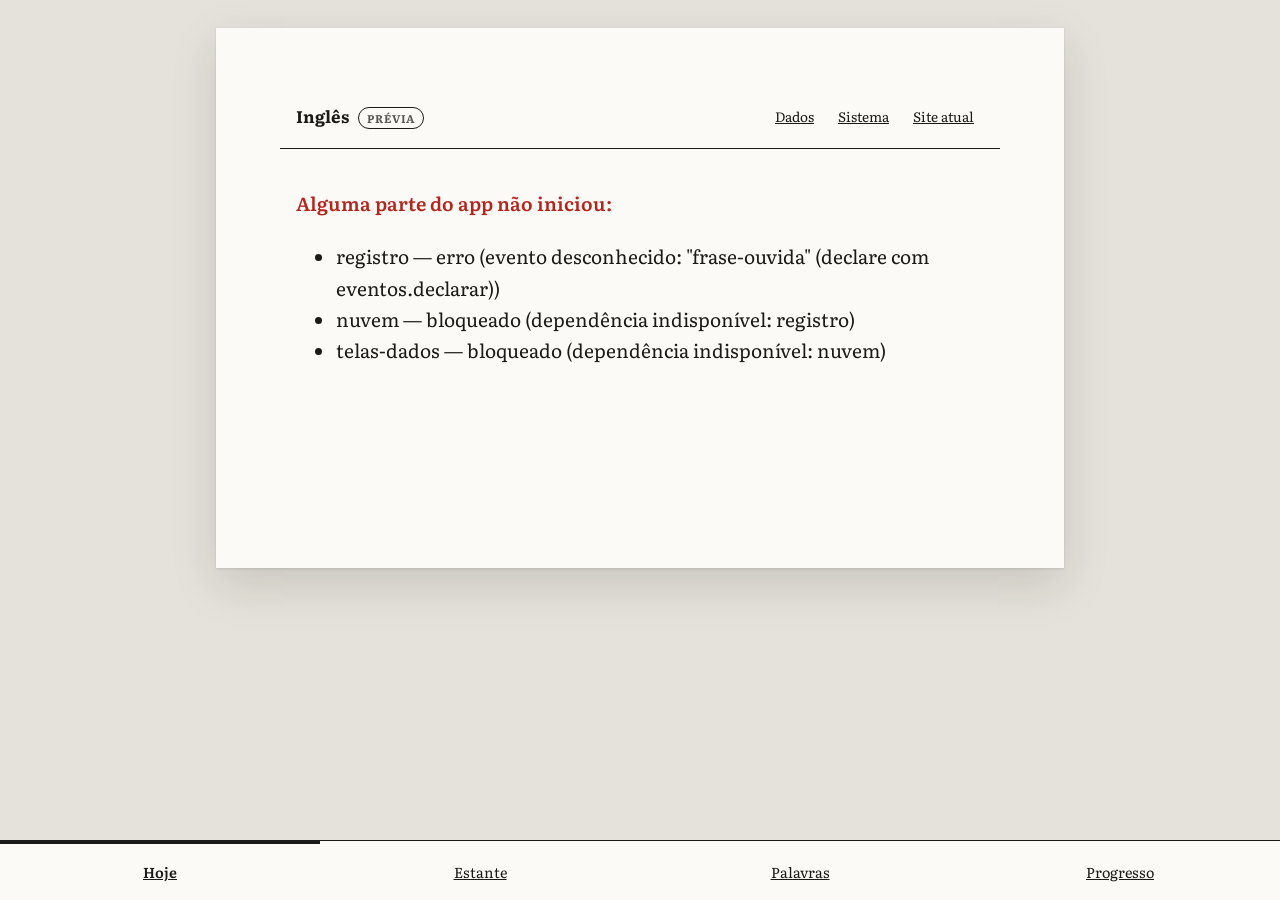
==== site/novo/index.html @ 9e3b1635 "R2.1: Narrador, modelo de ritmo e escolha de voz (desenho aprovado em docs/10) - narrador/ritmo.js e" ====
<!DOCTYPE html>
<html lang="pt-BR">
<head>
    <meta charset="UTF-8">
    <meta name="viewport" content="width=device-width, initial-scale=1.0, viewport-fit=cover">
    <meta name="robots" content="noindex">
    <title>Inglês (prévia do app novo)</title>
    <link rel="stylesheet" href="../assets/fonts/fonts.css">
    <link rel="stylesheet" href="../assets/css/base.css">
    <link rel="stylesheet" href="../assets/css/papel.css">
    <link rel="stylesheet" href="assets/css/novo.css">
</head>
<body class="paper-mode">
    <header class="novo-topo">
        <strong class="novo-marca">Inglês <span class="novo-previa">prévia</span></strong>
        <span class="novo-topo-links">
            <a href="#/dados" title="Backup do progresso e conta">Dados</a>
            <a href="#/sistema" title="Saúde do núcleo (técnico)">Sistema</a>
            <a href="../" title="Voltar ao site atual, que continua funcionando">Site atual</a>
        </span>
    </header>

    <main id="vista" class="novo-vista" tabindex="-1"><p>Carregando…</p></main>

    <nav id="novo-menu" class="novo-menu" aria-label="Principal">
        <a href="#/hoje">Hoje</a>
        <a href="#/estante">Estante</a>
        <a href="#/palavras">Palavras</a>
        <a href="#/progresso">Progresso</a>
    </nav>

    <noscript><p class="novo-erro" style="padding:16px">Este app precisa de JavaScript.</p></noscript>

    <script src="assets/js/nucleo/app.js"></script>
    <script src="assets/js/nucleo/eventos.js"></script>
    <script src="assets/js/nucleo/armazem.js"></script>
    <script src="assets/js/nucleo/config.js"></script>
    <script src="../assets/js/sync-config.js"></script>
    <script src="assets/js/nucleo/mescla.js"></script>
    <script src="assets/js/nucleo/dados.js"></script>
    <script src="assets/js/nucleo/registro.js"></script>
    <script src="assets/js/nucleo/nuvem.js"></script>
    <script src="assets/js/narrador/ritmo.js"></script>
    <script src="assets/js/narrador/vozes.js"></script>
    <script src="assets/js/nucleo/rotas.js"></script>
    <script src="assets/js/telas.js"></script>
    <script src="assets/js/telas-dados.js"></script>
    <script src="assets/js/inicio.js"></script>
</body>
</html>
---- site/assets/fonts/fonts.css ----
/*
 * fonts.css — fontes hospedadas localmente (nenhum pedido a servidores de terceiros).
 *
 * Inter e JetBrains Mono são fontes variáveis (um arquivo cobre todos os pesos).
 * Só os subconjuntos latin e latin-ext estão incluídos; o navegador baixa o
 * latin-ext apenas se a página usar caracteres que o latin não cobre.
 * Licença: SIL Open Font License 1.1 (ver assets/fonts/LICENSES.md).
 */

/* Inter — latin-ext */
@font-face {
    font-family: 'Inter';
    font-style: normal;
    font-weight: 100 900;
    font-display: swap;
    src: url('inter-latin-ext.woff2') format('woff2');
    unicode-range: U+0100-02BA, U+02BD-02C5, U+02C7-02CC, U+02CE-02D7, U+02DD-02FF, U+0304, U+0308, U+0329, U+1D00-1DBF, U+1E00-1E9F, U+1EF2-1EFF, U+2020, U+20A0-20AB, U+20AD-20C4, U+2113, U+2C60-2C7F, U+A720-A7FF;
}

/* Inter — latin */
@font-face {
    font-family: 'Inter';
    font-style: normal;
    font-weight: 100 900;
    font-display: swap;
    src: url('inter-latin.woff2') format('woff2');
    unicode-range: U+0000-00FF, U+0131, U+0152-0153, U+02BB-02BC, U+02C6, U+02DA, U+02DC, U+0304, U+0308, U+0329, U+2000-206F, U+20AC, U+2122, U+2191, U+2193, U+2212, U+2215, U+FEFF, U+FFFD;
}

/* JetBrains Mono — latin-ext */
@font-face {
    font-family: 'JetBrains Mono';
    font-style: normal;
    font-weight: 100 800;
    font-display: swap;
    src: url('jetbrains-mono-latin-ext.woff2') format('woff2');
    unicode-range: U+0100-02BA, U+02BD-02C5, U+02C7-02CC, U+02CE-02D7, U+02DD-02FF, U+0304, U+0308, U+0329, U+1D00-1DBF, U+1E00-1E9F, U+1EF2-1EFF, U+2020, U+20A0-20AB, U+20AD-20C4, U+2113, U+2C60-2C7F, U+A720-A7FF;
}

/* JetBrains Mono — latin */
@font-face {
    font-family: 'JetBrains Mono';
    font-style: normal;
    font-weight: 100 800;
    font-display: swap;
    src: url('jetbrains-mono-latin.woff2') format('woff2');
    unicode-range: U+0000-00FF, U+0131, U+0152-0153, U+02BB-02BC, U+02C6, U+02DA, U+02DC, U+0304, U+0308, U+0329, U+2000-206F, U+20AC, U+2122, U+2191, U+2193, U+2212, U+2215, U+FEFF, U+FFFD;
}
/* Literata — fonte de leitura (variável, 400 a 700) — latin-ext */
@font-face {
    font-family: 'Literata';
    font-style: normal;
    font-weight: 400 700;
    font-display: swap;
    src: url('literata-latin-ext.woff2') format('woff2');
    unicode-range: U+0100-02BA, U+02BD-02C5, U+02C7-02CC, U+02CE-02D7, U+02DD-02FF, U+0304, U+0308, U+0329, U+1D00-1DBF, U+1E00-1E9F, U+1EF2-1EFF, U+2020, U+20A0-20AB, U+20AD-20C4, U+2113, U+2C60-2C7F, U+A720-A7FF;
}

/* Literata — latin */
@font-face {
    font-family: 'Literata';
    font-style: normal;
    font-weight: 400 700;
    font-display: swap;
    src: url('literata-latin.woff2') format('woff2');
    unicode-range: U+0000-00FF, U+0131, U+0152-0153, U+02BB-02BC, U+02C6, U+02DA, U+02DC, U+0304, U+0308, U+0329, U+2000-206F, U+20AC, U+2122, U+2191, U+2193, U+2212, U+2215, U+FEFF, U+FFFD;
}

/* Literata itálico — latin-ext */
@font-face {
    font-family: 'Literata';
    font-style: italic;
    font-weight: 400 700;
    font-display: swap;
    src: url('literata-italic-latin-ext.woff2') format('woff2');
    unicode-range: U+0100-02BA, U+02BD-02C5, U+02C7-02CC, U+02CE-02D7, U+02DD-02FF, U+0304, U+0308, U+0329, U+1D00-1DBF, U+1E00-1E9F, U+1EF2-1EFF, U+2020, U+20A0-20AB, U+20AD-20C4, U+2113, U+2C60-2C7F, U+A720-A7FF;
}

/* Literata itálico — latin */
@font-face {
    font-family: 'Literata';
    font-style: italic;
    font-weight: 400 700;
    font-display: swap;
    src: url('literata-italic-latin.woff2') format('woff2');
    unicode-range: U+0000-00FF, U+0131, U+0152-0153, U+02BB-02BC, U+02C6, U+02DA, U+02DC, U+0304, U+0308, U+0329, U+2000-206F, U+20AC, U+2122, U+2191, U+2193, U+2212, U+2215, U+FEFF, U+FFFD;
}

/* Atkinson Hyperlegible — opção "Legível" (baixa visão e dislexia) */
@font-face { font-family: 'Atkinson Hyperlegible'; font-style: normal; font-weight: 400; font-display: swap; src: url('atkinson-400.woff2') format('woff2'); unicode-range: U+0000-00FF, U+0131, U+0152-0153, U+02BB-02BC, U+02C6, U+02DA, U+02DC, U+2000-206F, U+20AC, U+2122; }
@font-face { font-family: 'Atkinson Hyperlegible'; font-style: normal; font-weight: 700; font-display: swap; src: url('atkinson-700.woff2') format('woff2'); unicode-range: U+0000-00FF, U+0131, U+0152-0153, U+02BB-02BC, U+02C6, U+02DA, U+02DC, U+2000-206F, U+20AC, U+2122; }
@font-face { font-family: 'Atkinson Hyperlegible'; font-style: italic; font-weight: 400; font-display: swap; src: url('atkinson-400-italic.woff2') format('woff2'); unicode-range: U+0000-00FF, U+0131, U+0152-0153, U+02BB-02BC, U+02C6, U+02DA, U+02DC, U+2000-206F, U+20AC, U+2122; }
---- site/assets/css/base.css ----
/*
 * base.css — sistema visual compartilhado por todos os capítulos.
 *
 * Contém só o que é comum. O que é específico de cada capítulo (cor de destaque,
 * widgets próprios, ajustes) fica em assets/css/capitulos/<capitulo>.css, que é
 * carregado depois e sobrescreve este arquivo.
 *
 * Temas: o leitor alterna a classe do <body> (sem classe = escuro, .light-mode, .sepia-mode).
 */
/* --- FATOR X v4.1: RESPONSIVE & NEON CORE --- */
:root {
    --c-bg: #050505;
    --c-text: #E0E0E0;
    --c-dim: #9ca3af;
    --font-ui: 'Inter', sans-serif;
    --font-tech: 'JetBrains Mono', monospace;
    --base-size: 19px;
    --border-tech: 1px solid rgba(255, 255, 255, 0.1);
    --scroll-track: #050505;
    --scroll-thumb: #333333;
}

body.light-mode {
    --c-bg: #F0F2F5;
    --c-text: #111111;
    --c-dim: #4b5563;
    --border-tech: 1px solid rgba(0, 0, 0, 0.1);
    --scroll-track: #F0F2F5;
    --scroll-thumb: #C1C1C4;
}

body.sepia-mode {
    --c-bg: #F4ECD8;
    --c-text: #433422;
    --c-dim: #5c4b37;
    --border-tech: 1px solid rgba(67, 52, 34, 0.15);
    --scroll-track: #F4ECD8;
    --scroll-thumb: #D0C5A8;
}

body {
    background: var(--c-bg);
    color: var(--c-text);
    font-family: var(--font-ui);
    font-size: var(--base-size);
    line-height: 1.7;
    padding: 40px 20px 100px 20px;
    transition: all 0.3s ease;
    margin: 0 auto;
}

h1 {
    font-family: var(--font-tech);
    color: var(--c-text);
    font-size: 2rem;
    margin-bottom: 40px;
    padding-bottom: 20px;
}

/* WIDGETS DINÂMICOS */
.meta-tag {
    font-family: var(--font-tech);
    font-size: 0.75rem;
    padding: 4px 8px;
    border-radius: 4px;
    display: inline-block;
    margin-bottom: 20px;
    text-transform: uppercase;
}

.thesis-box {
    padding: 25px;
    margin: 2em 0;
    font-family: var(--font-tech);
    font-size: 0.9em;
    box-shadow: 0 5px 15px rgba(0,0,0,0.1);
}

.thesis-header {
    font-weight: bold;
    text-transform: uppercase;
    display: block;
    margin-bottom: 15px;
}

/* COMPARISON GRID */
.comparison-grid {
    display: grid;
    grid-template-columns: 1fr 1fr;
    gap: 20px;
    margin: 3em 0;
}

.comp-card {
    background: rgba(255,255,255,0.01);
    border: var(--border-tech);
    padding: 25px;
    border-radius: 8px;
    transition: all 0.3s ease;
}

.comp-card:hover {
    transform: translateY(-3px);
    background: rgba(255,255,255,0.03);
}

.comp-title {
    font-family: var(--font-tech);
    font-weight: bold;
    text-transform: uppercase;
    display: block;
    margin-bottom: 10px;
    font-size: 0.8rem;
}

.action-box {
    border-radius: 12px;
    padding: 40px 30px;
    text-align: center;
    margin-top: 60px;
    position: relative;
}

/* HIGHLIGHT TTS */
.speaking {
    color: var(--c-text);
    padding-left: 15px;
    margin-left: -19px;
    border-radius: 0 4px 4px 0;
    transition: all 0.3s;
}

.deep-dive-box {
    border-top: 1px dashed var(--c-dim);
    border-bottom: 1px dashed var(--c-dim);
    padding: 30px 0;
    margin: 3em 0;
}

/* --- CELULAR: proteções gerais contra estouro de largura (vale para todos os temas) --- */
html { -webkit-text-size-adjust: 100%; text-size-adjust: 100%; }
input, select, textarea { box-sizing: border-box; max-width: 100%; }
img, video, canvas { max-width: 100%; height: auto; }
pre { white-space: pre-wrap; overflow-wrap: anywhere; max-width: 100%; }
@media (max-width: 600px) {
    body { overflow-wrap: break-word; }
    .comparison-grid { grid-template-columns: 1fr; }
}
---- site/assets/css/papel.css ----
/*
 * papel.css — tema "Papel" (padrão): leitura estilo Kindle no navegador.
 *
 * Carregado depois do CSS de cada capítulo; só age quando o <body> tem a classe .paper-mode
 * (o leitor define a classe via mensagem de tema). Ideia: a página é a protagonista; cores
 * neon viram tinta e cinza, o brilho e as animações somem, o texto ganha serifa e medida.
 *
 * Ajustes do painel Aa chegam como atributos no <html>:
 *   data-face   = serif | legible | mono
 *   data-margin = narrow | medium | wide
 *   data-align  = left | justify
 */

/* ---------- a mesa e a página ---------- */
:root:has(body.paper-mode) { background: #E4E2DA; }

body.paper-mode {
    --c-abyss: #5A5A55;
    --c-alert: #1A1A18;
    --c-alert-dim: rgba(26, 26, 24, 0.06);
    --c-alert-glow: none;
    --c-amber: #1A1A18;
    --c-amber-dim: rgba(26, 26, 24, 0.06);
    --c-amber-glow: none;
    --c-bg: #FBFAF6;
    --c-bio: #1A1A18;
    --c-bio-dim: rgba(26, 26, 24, 0.06);
    --c-bio-glow: none;
    --c-blue: #1A1A18;
    --c-blue-dim: rgba(26, 26, 24, 0.06);
    --c-blue-glow: none;
    --c-btc: #1A1A18;
    --c-card: #F3F1EA;
    --c-code: #1A1A18;
    --c-cold: #1A1A18;
    --c-cold-dim: rgba(26, 26, 24, 0.06);
    --c-cold-glow: none;
    --c-control: #1A1A18;
    --c-cyan: #1A1A18;
    --c-cyan-dim: rgba(26, 26, 24, 0.06);
    --c-cyan-glow: none;
    --c-data: #1A1A18;
    --c-data-dim: rgba(26, 26, 24, 0.06);
    --c-data-glow: none;
    --c-db: #1A1A18;
    --c-db-dim: rgba(26, 26, 24, 0.06);
    --c-db-glow: none;
    --c-dim: #5A5A55;
    --c-dopamine: #1A1A18;
    --c-dopamine-dim: rgba(26, 26, 24, 0.06);
    --c-dopamine-glow: none;
    --c-fake: #1A1A18;
    --c-flow: #1A1A18;
    --c-flow-dim: rgba(26, 26, 24, 0.06);
    --c-flow-glow: none;
    --c-glitch: #5A5A55;
    --c-glitch-dim: rgba(26, 26, 24, 0.06);
    --c-glitch-glow: none;
    --c-gold: #1A1A18;
    --c-gold-dim: rgba(26, 26, 24, 0.06);
    --c-gold-glow: none;
    --c-highlight: #F3E4A0;
    --c-iron: #5A5A55;
    --c-ledger: #1A1A18;
    --c-life: #1A1A18;
    --c-lock: #1A1A18;
    --c-machine: #5A5A55;
    --c-machine-dim: rgba(26, 26, 24, 0.06);
    --c-magma: #1A1A18;
    --c-magma-dim: rgba(26, 26, 24, 0.06);
    --c-magma-glow: none;
    --c-money: #1A1A18;
    --c-money-dim: rgba(26, 26, 24, 0.06);
    --c-money-glow: none;
    --c-necro: #1A1A18;
    --c-necro-dim: rgba(26, 26, 24, 0.06);
    --c-necro-glow: none;
    --c-nerve: #1A1A18;
    --c-nerve-dim: rgba(26, 26, 24, 0.06);
    --c-nerve-glow: none;
    --c-network: #1A1A18;
    --c-neural: #1A1A18;
    --c-neural-dim: rgba(26, 26, 24, 0.06);
    --c-neural-glow: none;
    --c-onion: #1A1A18;
    --c-onion-dim: rgba(26, 26, 24, 0.06);
    --c-onion-glow: none;
    --c-panic: #1A1A18;
    --c-panic-dim: rgba(26, 26, 24, 0.06);
    --c-panic-glow: none;
    --c-purple: #1A1A18;
    --c-red: #1A1A18;
    --c-red-dim: rgba(26, 26, 24, 0.06);
    --c-red-glow: none;
    --c-risk: #1A1A18;
    --c-risk-dim: rgba(26, 26, 24, 0.06);
    --c-risk-glow: none;
    --c-safe: #1A1A18;
    --c-shield: #1A1A18;
    --c-solar: #1A1A18;
    --c-solar-dim: rgba(26, 26, 24, 0.06);
    --c-solar-glow: none;
    --c-stone: #5A5A55;
    --c-structure: #5A5A55;
    --c-structure-dim: rgba(26, 26, 24, 0.06);
    --c-teal: #1A1A18;
    --c-tech: #1A1A18;
    --c-text: #1A1A18;
    --c-threat: #1A1A18;
    --c-toxic: #1A1A18;
    --c-truth: #1A1A18;
    --c-void: #A8A8A3;
    --c-void-dim: rgba(26, 26, 24, 0.06);
    --c-void-glow: none;
    --c-water: #1A1A18;
    --c-xmr: #1A1A18;
    --border-tech: 1.5px solid #1A1A18;
    --scroll-track: #E4E2DA; --scroll-thumb: #A8A8A3; --scroll-hover: #1A1A18;
    --paper-face: 'Literata', Georgia, 'Times New Roman', serif;
    --paper-width: 720px; --paper-pad-x: 64px; --paper-pad-y: 56px;
    --font-ui: var(--paper-face);

    background: #FBFAF6; color: #1A1A18;
    font-family: var(--paper-face); font-size: var(--base-size, 19px); line-height: 1.65;
    max-width: var(--paper-width); margin: 28px auto;
    padding: var(--paper-pad-y) var(--paper-pad-x) 72px;
    box-shadow: 0 1px 2px rgba(26, 26, 24, 0.12), 0 16px 44px rgba(26, 26, 24, 0.14);
}
html[data-face="legible"] body.paper-mode { --paper-face: 'Atkinson Hyperlegible', 'Segoe UI', sans-serif; }
html[data-face="mono"] body.paper-mode { --paper-face: 'JetBrains Mono', ui-monospace, monospace; line-height: 1.7; }
html[data-margin="narrow"] body.paper-mode { --paper-width: 800px; --paper-pad-x: 36px; }
html[data-margin="wide"] body.paper-mode { --paper-width: 740px; --paper-pad-x: 104px; }

/* sem brilho e sem movimento: leitura calma */
body.paper-mode *, body.paper-mode *::before, body.paper-mode *::after {
    text-shadow: none !important; animation: none !important; transition: none !important;
}
body.paper-mode *:not(.pie-chart):not(.flow-zone):not(.deep-time-bar *) { box-shadow: none; }
body.paper-mode { box-shadow: 0 1px 2px rgba(26, 26, 24, 0.12), 0 16px 44px rgba(26, 26, 24, 0.14) !important; }

/* ---------- tipografia ---------- */
body.paper-mode p { text-align: left; hyphens: manual; margin-bottom: 1.15em; }
html[data-align="justify"] body.paper-mode p { text-align: justify; hyphens: auto; }
body.paper-mode strong { color: #1A1A18; font-weight: 700; }
body.paper-mode em { font-style: italic; }
body.paper-mode h1, body.paper-mode h2, body.paper-mode h3 {
    font-family: var(--paper-face); text-transform: none !important; color: #1A1A18;
    letter-spacing: -0.01em; font-weight: 700;
}
body.paper-mode h1 { font-size: 2.1rem; line-height: 1.12; border-bottom: 1.5px solid #1A1A18; padding-bottom: 18px; margin-bottom: 32px; }
body.paper-mode h2 { font-size: 1.4rem; line-height: 1.2; margin: 2.4em 0 0.8em; }
body.paper-mode h2::before { color: #5A5A55; font-family: 'JetBrains Mono', monospace; font-weight: 400; }
body.paper-mode h3 { font-size: 1.1rem; border-left: 3px solid #1A1A18; padding-left: 14px; }
body.paper-mode a { color: #1A1A18; text-decoration: underline; }
body.paper-mode code { font-family: 'JetBrains Mono', monospace; color: #1A1A18; background: #EEECE4; }

/* ---------- rótulos hacker (ficam nas margens) ---------- */
body.paper-mode .meta-tag, body.paper-mode .system-alert, body.paper-mode .chapter-meta {
    font-family: 'JetBrains Mono', monospace; font-size: 0.72rem; letter-spacing: 0.06em; text-transform: uppercase;
    color: #FBFAF6 !important; background: #1A1A18 !important; border: 1.5px solid #1A1A18 !important; border-radius: 0 !important;
}
body.paper-mode .comp-title, body.paper-mode .thesis-header, body.paper-mode .card-title, body.paper-mode .action-header,
body.paper-mode .skinner-header, body.paper-mode .term-badge, body.paper-mode .tech-tag, body.paper-mode .detail-highlight {
    font-family: 'JetBrains Mono', monospace; color: #1A1A18 !important; letter-spacing: 0.05em;
}

/* ---------- componentes: papel, filete e nenhuma cor ---------- */
body.paper-mode .thesis-box, body.paper-mode .deep-dive-box, body.paper-mode .action-box, body.paper-mode .alert-box,
body.paper-mode .quote-box, body.paper-mode .comp-card, body.paper-mode .law-card, body.paper-mode .card,
body.paper-mode .geo-card, body.paper-mode .term-card, body.paper-mode .book-card, body.paper-mode .skinner-widget,
body.paper-mode .code-block, body.paper-mode .terminal-box, body.paper-mode .terminal-widget, body.paper-mode .infinite-game-card,
body.paper-mode .manifesto-box, body.paper-mode .task-manager-container, body.paper-mode .prism-container,
body.paper-mode .visual-pie-container, body.paper-mode .visual-layers-container, body.paper-mode .funnel-container,
body.paper-mode .neurorights-grid > *, body.paper-mode .box, body.paper-mode .matrix-table-container,
body.paper-mode .dissection-table-container {
    background: #F3F1EA !important; color: #1A1A18 !important;
    border: 1.5px solid #1A1A18 !important; border-radius: 0 !important; box-shadow: none !important;
}
body.paper-mode .thesis-box { border-left-width: 5px !important; font-family: var(--paper-face); }
body.paper-mode .action-box { border-style: double !important; border-width: 3px !important; }
body.paper-mode .comp-card:hover, body.paper-mode .card:hover { transform: none !important; }

/* tabelas */
body.paper-mode table { border-collapse: collapse; color: #1A1A18; }
body.paper-mode th { background: #1A1A18 !important; color: #FBFAF6 !important; font-family: 'JetBrains Mono', monospace; }
body.paper-mode td, body.paper-mode th { border-color: #1A1A18 !important; }
body.paper-mode td { background: transparent !important; color: #1A1A18 !important; }

/* gráficos: padrões no lugar da cor */
body.paper-mode .pie-chart { box-shadow: none !important; border: 1.5px solid #1A1A18; }

/* botões e campos */
body.paper-mode button, body.paper-mode .btn-exit {
    font-family: 'JetBrains Mono', monospace; background: transparent; color: #1A1A18;
    border: 1.5px solid #1A1A18; border-radius: 0; min-height: 44px;
}
body.paper-mode input[type="text"] { background: #FBFAF6; color: #1A1A18; border: 1.5px solid #1A1A18; border-radius: 0; }

/* destaque da narração em voz alta: marca-texto, não neon */
body.paper-mode .speaking { background: #F3E4A0 !important; color: #1A1A18 !important; box-shadow: none !important; outline: none !important; }

/* ---------- selos de confiança (para marcar afirmações no texto) ---------- */
body.paper-mode .selo {
    display: inline-block; font-family: 'JetBrains Mono', monospace; font-size: 0.68rem; letter-spacing: 0.08em;
    text-transform: uppercase; padding: 1px 8px; border: 1.5px solid #1A1A18; vertical-align: middle;
}
body.paper-mode .selo-fato { background: #1A1A18; color: #FBFAF6; }
body.paper-mode .selo-estimativa { background: transparent; }
body.paper-mode .selo-hipotese { border-style: dashed; }
body.paper-mode .selo-provocacao { border-style: double; border-width: 3px; padding: 0 7px; }

/* ---------- celular ---------- */
@media (max-width: 700px) {
    body.paper-mode { margin: 0; padding: 28px 22px 72px; box-shadow: none !important; }
    body.paper-mode h1 { font-size: 1.75rem; }
}
/* ---------- opções de fonte nos outros temas (o padrão original de cada tema é mantido) ---------- */
html[data-face="legible"] body:not(.paper-mode) { font-family: 'Atkinson Hyperlegible', 'Segoe UI', sans-serif; }
html[data-face="mono"] body:not(.paper-mode) { font-family: 'JetBrains Mono', ui-monospace, monospace; }
/* ---------- Parte II (A MÁQUINA): variáveis e componentes novos no tema Papel ---------- */
body.paper-mode { --c-ai: #1A1A18; --c-ai-dim: rgba(26, 26, 24, 0.06); --c-ai-glow: none; --c-warn: #5A5A55; }
body.paper-mode .timeline { border-left: 2px solid #1A1A18; }
body.paper-mode .tl-item::before { background: #FBFAF6; border-color: #1A1A18; }
body.paper-mode .tl-item.tl-winter::before { background: #1A1A18; border-color: #1A1A18; }
body.paper-mode .tl-year, body.paper-mode .tl-item.tl-winter .tl-year { color: #1A1A18; font-family: 'JetBrains Mono', monospace; }
body.paper-mode .tl-text strong { color: #1A1A18; }
body.paper-mode .cycle-box { background: #F3F1EA; border: 1.5px solid #1A1A18; border-radius: 0; }
body.paper-mode .cycle-step, body.paper-mode .cycle-step.cs-warn { background: transparent; border-left: 4px solid #1A1A18; border-radius: 0; }
body.paper-mode .cycle-step.cs-warn { border-left-style: dashed; }
body.paper-mode .cycle-title, body.paper-mode .step-title { font-family: 'JetBrains Mono', monospace; color: #1A1A18; }
body.paper-mode .probs { background: #F3F1EA; border: 1.5px solid #1A1A18; border-radius: 0; }
body.paper-mode .probs-title, body.paper-mode .prob-row { font-family: 'JetBrains Mono', monospace; color: #1A1A18; }
body.paper-mode .prob-track { background: transparent; border: 1.5px solid #1A1A18; border-radius: 0; height: 14px; }
body.paper-mode .prob-fill { background: repeating-linear-gradient(45deg, #1A1A18 0 3px, #FBFAF6 3px 6px); }
body.paper-mode .prob-val { color: #1A1A18; }
body.paper-mode .pos-card { background: #F3F1EA !important; border: 1.5px solid #1A1A18 !important; border-top: 4px solid #1A1A18 !important; border-radius: 0 !important; color: #1A1A18 !important; }
body.paper-mode .pos-title { font-family: 'JetBrains Mono', monospace; color: #1A1A18; }

/* Margens e ajuste de texto também nos temas Terminal, Claro e Sépia (no Papel valem as regras acima).
   Cada página tem a própria largura máxima (700 a 1000 px), então a margem age por preenchimento lateral:
   largas = texto mais estreito; estreitas = limite maior e preenchimento pequeno. */
html[data-margin="narrow"] body:not(.paper-mode) { max-width: 920px; padding-left: 14px; padding-right: 14px; }
html[data-margin="wide"] body:not(.paper-mode) { box-sizing: border-box; padding-left: clamp(20px, 9vw, 90px); padding-right: clamp(20px, 9vw, 90px); }
html[data-align="left"] body:not(.paper-mode) p { text-align: left; hyphens: manual; }
html[data-align="justify"] body:not(.paper-mode) p { text-align: justify; hyphens: auto; }
---- site/novo/assets/css/novo.css ----
/* novo.css — moldura do app novo (fase R1). Reaproveita as cores dos temas de ../../assets/css/base.css e papel.css.
   Regra de plataformas: alvos de toque >= 44 px, layout fluido de 320 px a TV, nada só com mouse. */
html { -webkit-text-size-adjust: 100%; }
body { margin: 0; background: var(--c-bg, #f4ecd8); color: var(--c-text, #222); font-family: var(--font-ui, 'Inter', sans-serif); font-size: var(--base-size, 19px); line-height: 1.55; }
.novo-topo { position: sticky; top: 0; z-index: 5; display: flex; justify-content: space-between; align-items: center; gap: 12px; padding: 10px 16px; background: var(--c-bg, #f4ecd8); border-bottom: var(--border-tech, 1px solid rgba(0,0,0,.12)); }
.novo-marca { font-size: 1.05rem; }
.novo-previa { font-size: .7rem; letter-spacing: .08em; text-transform: uppercase; padding: 2px 8px; border-radius: 999px; border: var(--border-tech, 1px solid currentColor); color: var(--c-dim, #555); margin-left: 6px; }
.novo-topo-links a { display: inline-flex; align-items: center; min-height: 44px; padding: 0 10px; color: var(--c-dim, #555); text-decoration: none; font-size: .85rem; }
.novo-topo-links a:hover, .novo-topo-links a:focus-visible { color: var(--c-text, #222); text-decoration: underline; }
.novo-vista { max-width: 760px; margin: 0 auto; padding: 20px 16px 110px; outline: none; }
.novo-h1 { font-size: 1.5rem; margin: 8px 0 4px; }
.novo-h2 { font-size: 1.05rem; margin: 22px 0 6px; }
.novo-fase { margin: 0 0 14px; color: var(--c-dim, #555); font-size: .85rem; letter-spacing: .04em; text-transform: uppercase; }
.novo-erro { color: #b3261e; font-weight: 600; }
.novo-btn { min-height: 44px; padding: 0 16px; margin-top: 12px; font: inherit; font-size: .9rem; color: inherit; background: transparent; border: var(--border-tech, 1px solid currentColor); border-radius: 8px; cursor: pointer; }
.novo-btn:disabled { opacity: .6; cursor: default; }
.novo-menu { position: fixed; left: 0; right: 0; bottom: 0; z-index: 5; display: flex; background: var(--c-bg, #f4ecd8); border-top: var(--border-tech, 1px solid rgba(0,0,0,.12)); padding-bottom: env(safe-area-inset-bottom, 0); }
.novo-menu a { flex: 1 1 0; display: flex; align-items: center; justify-content: center; min-height: 56px; color: var(--c-dim, #555); text-decoration: none; font-size: .9rem; border-top: 3px solid transparent; }
.novo-menu a.on { color: var(--c-text, #222); border-top-color: currentColor; font-weight: 600; }
.novo-menu a:focus-visible { outline: 2px solid currentColor; outline-offset: -4px; }
.sis-linha { margin: 4px 0; font-size: .92rem; word-break: break-word; }
.sis-lista { margin: 0; padding-left: 1.1em; font-size: .92rem; }
.sis-pronto::marker { content: '✓ '; }
.sis-erro, .sis-bloqueado { color: #b3261e; }
.sis-erro::marker, .sis-bloqueado::marker { content: '✗ '; }
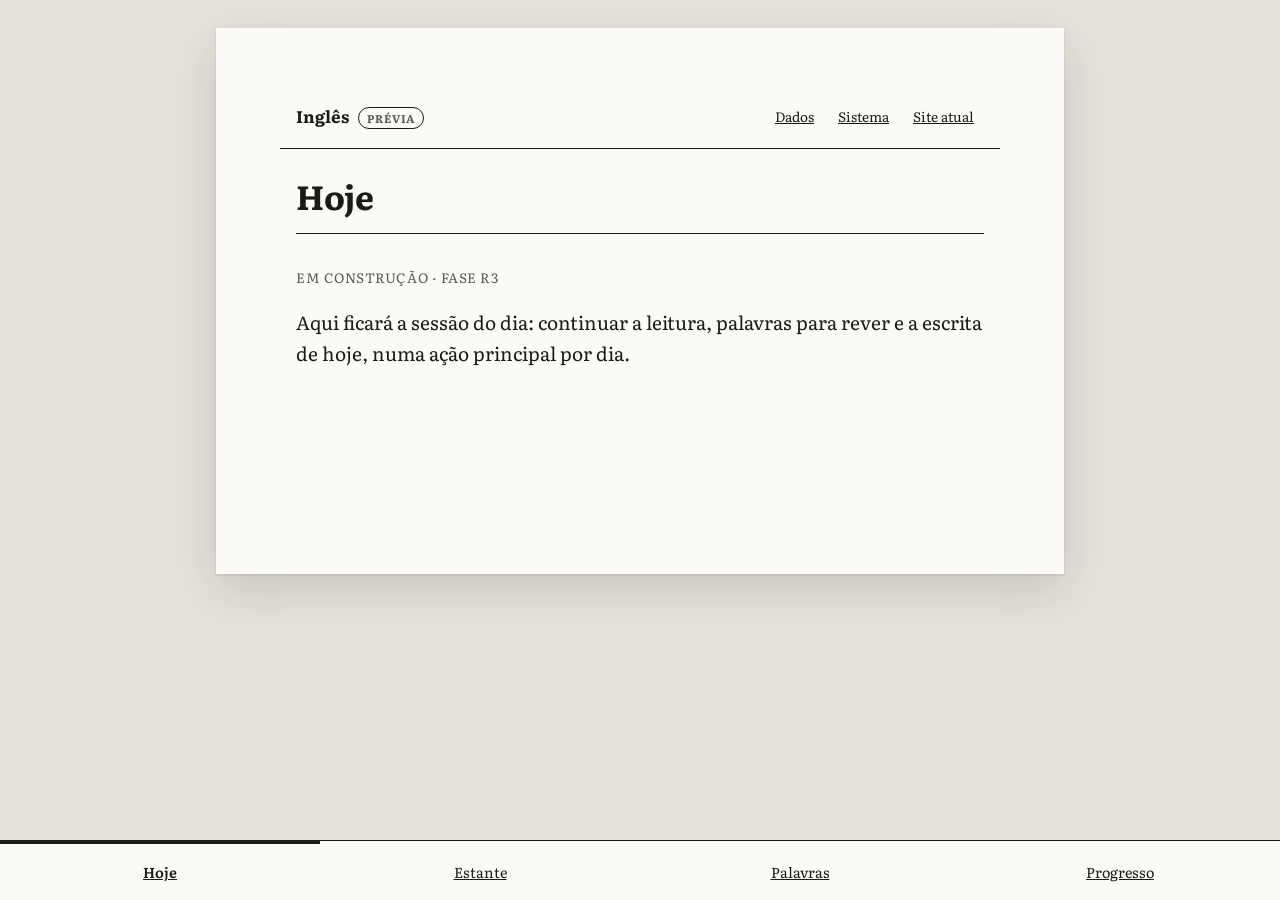
==== commit cb179cc9: "R2.2: voz do navegador e laco do Narrador no app novo (45 verificacoes) Co-Authored-By: Claude Sonne" ====
--- a/site/novo/index.html
+++ b/site/novo/index.html
@@ -42,6 +42,8 @@
     <script src="assets/js/nucleo/nuvem.js"></script>
     <script src="assets/js/narrador/ritmo.js"></script>
     <script src="assets/js/narrador/vozes.js"></script>
+    <script src="assets/js/narrador/voz-navegador.js"></script>
+    <script src="assets/js/narrador/narrador.js"></script>
     <script src="assets/js/nucleo/rotas.js"></script>
     <script src="assets/js/telas.js"></script>
     <script src="assets/js/telas-dados.js"></script>
--- a/site/novo/assets/css/novo.css
+++ b/site/novo/assets/css/novo.css
@@ -23,3 +23,9 @@
 .sis-pronto::marker { content: '✓ '; }
 .sis-erro, .sis-bloqueado { color: #b3261e; }
 .sis-erro::marker, .sis-bloqueado::marker { content: '✗ '; }
+.novo-card { margin: 18px 0; padding: 4px 14px 14px; border: var(--border-tech, 1px solid rgba(0,0,0,.12)); border-radius: 10px; }
+.novo-linha { display: flex; flex-wrap: wrap; gap: 8px; align-items: center; margin: 10px 0; }
+.novo-linha .novo-btn { margin-top: 0; }
+.novo-campo { flex: 1 1 220px; min-width: 0; min-height: 44px; padding: 0 12px; font: inherit; font-size: .95rem; color: inherit; background: transparent; border: var(--border-tech, 1px solid currentColor); border-radius: 8px; box-sizing: border-box; }
+.novo-texto { flex: 1 1 100%; width: 100%; min-height: 120px; font: 12px/1.4 monospace; color: inherit; background: transparent; border: var(--border-tech, 1px solid currentColor); border-radius: 8px; box-sizing: border-box; }
+.novo-linha [hidden] { display: none; }
